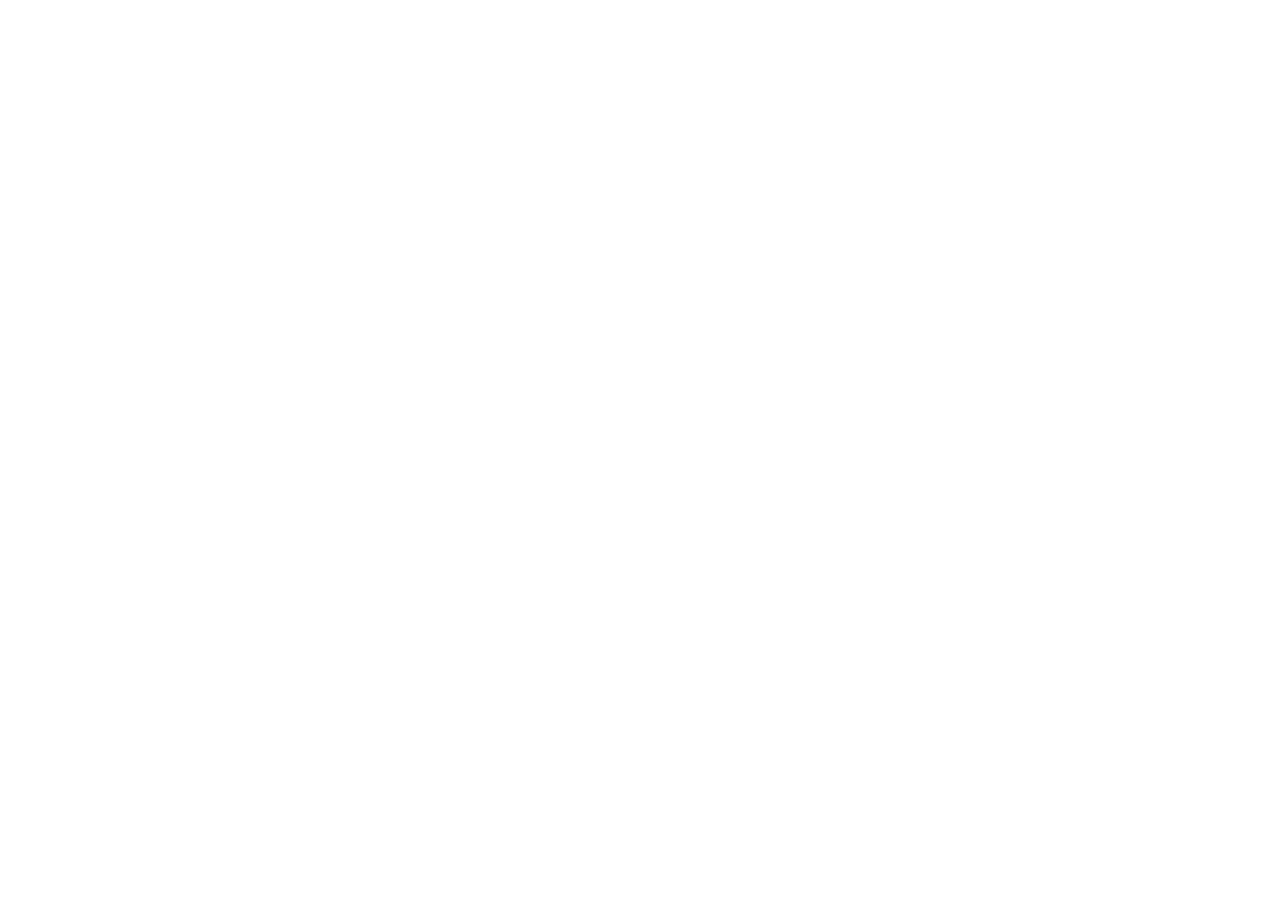
==== index.html @ 83b1821d "First commit" ====
<!DOCTYPE html>
<html lang="en">
<head>
    <meta charset="UTF-8">
    <meta http-equiv="X-UA-Compatible" content="IE=edge">
    <meta name="viewport" content="width=device-width, initial-scale=1.0">
    <link rel="stylesheet" href="index.css">
    <script src="index.js"></script>
    <title>cronometro</title>
</head>
<body>
    
</body>
</html>
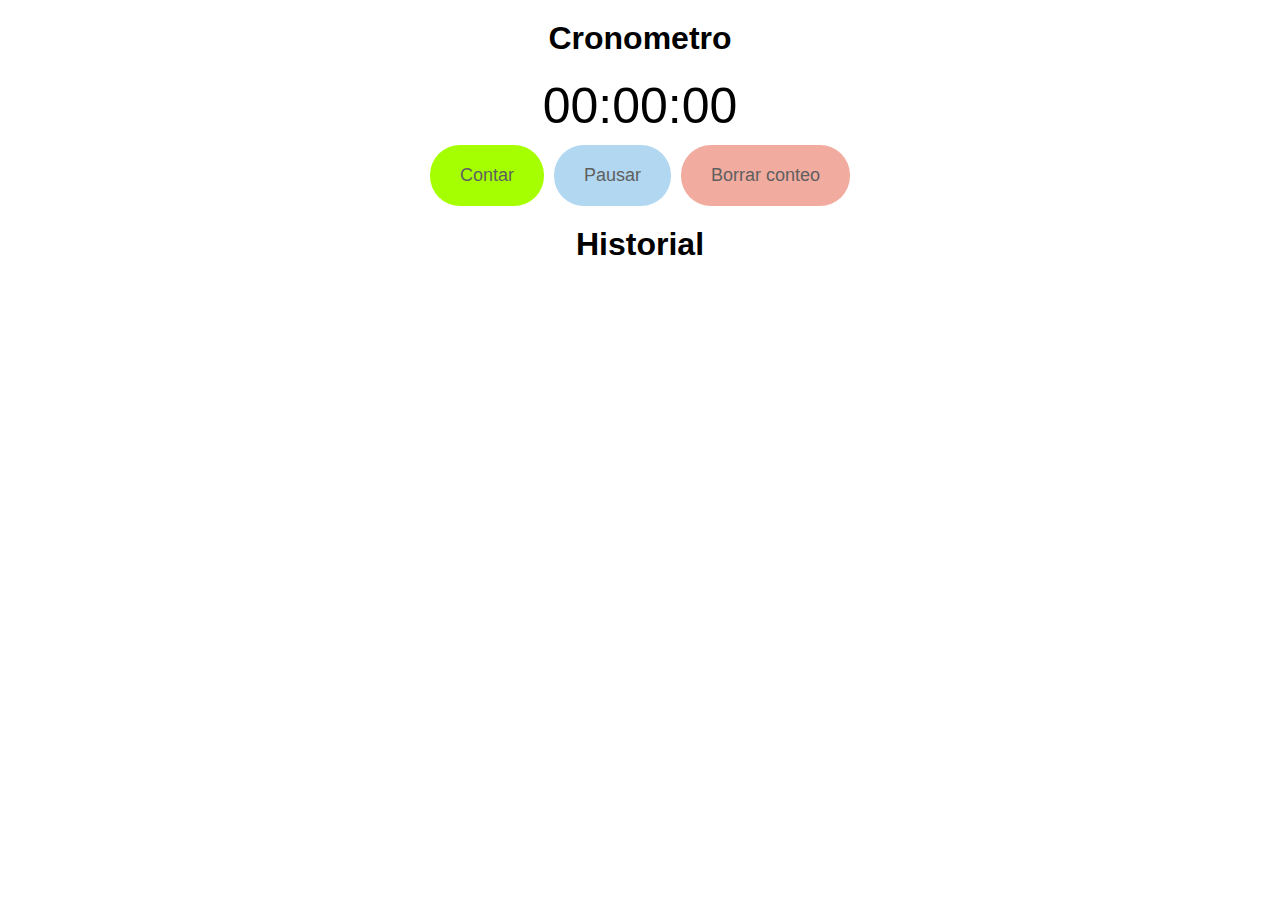
==== commit 38176719: "a basic chronometer was implemented" ====
--- a/index.html
+++ b/index.html
@@ -5,10 +5,32 @@
     <meta http-equiv="X-UA-Compatible" content="IE=edge">
     <meta name="viewport" content="width=device-width, initial-scale=1.0">
     <link rel="stylesheet" href="index.css">
-    <script src="index.js"></script>
+    
     <title>cronometro</title>
 </head>
 <body>
-    
+    <h1>Cronometro</h1>
+    <section class="contador">
+        <div class="minutos">
+            00
+        </div>
+        <div class="separador">:</div>
+        <div class="segundos">
+            00
+        </div>
+        <div class="separador">:</div>
+        <div class="milesimas">
+            00
+        </div>
+    </section>
+    <section class="acciones">
+        <button class="button contar">Contar</button>
+        <button class="button pausar">Pausar</button>
+        <button class="button borrar">Borrar conteo</button>
+    </section>
+    <div class="historial">
+        <h1>Historial</h1>
+    </div>
 </body>
+<script src="index.js"></script>
 </html>--- a/index.css
+++ b/index.css
@@ -0,0 +1,60 @@
+* {
+    box-sizing: border-box;
+    padding: 0;
+    margin: 0;
+}
+
+body {
+    font-family: 'Segoe UI', Tahoma, Geneva, Verdana, sans-serif
+}
+
+h1 {
+    margin: 20px;
+    text-align: center;
+}
+
+.contador {
+    display: flex;
+    justify-content: center;
+    margin: 10px 0;
+    font-size: 50px;
+}
+
+.acciones {
+    display: flex;
+    justify-content: center;
+}
+
+
+.button {
+    margin: 0 5px;
+    padding: 20px 30px;
+    background-color: transparent;
+    border-radius: 30px;
+    border: none;
+    color: rgb(95, 95, 95);
+    cursor: pointer;
+    font-size: large;
+}
+
+.contar {
+    background-color: rgb(166, 255, 1);
+}
+
+.pausar {
+    background-color: rgb(177, 215, 241);
+}
+
+.borrar {
+    background-color: rgb(241, 171, 159);
+}
+
+.historial {
+    display: flex;
+    flex-direction: column;
+    align-items: center;
+}
+
+@media screen {
+    
+}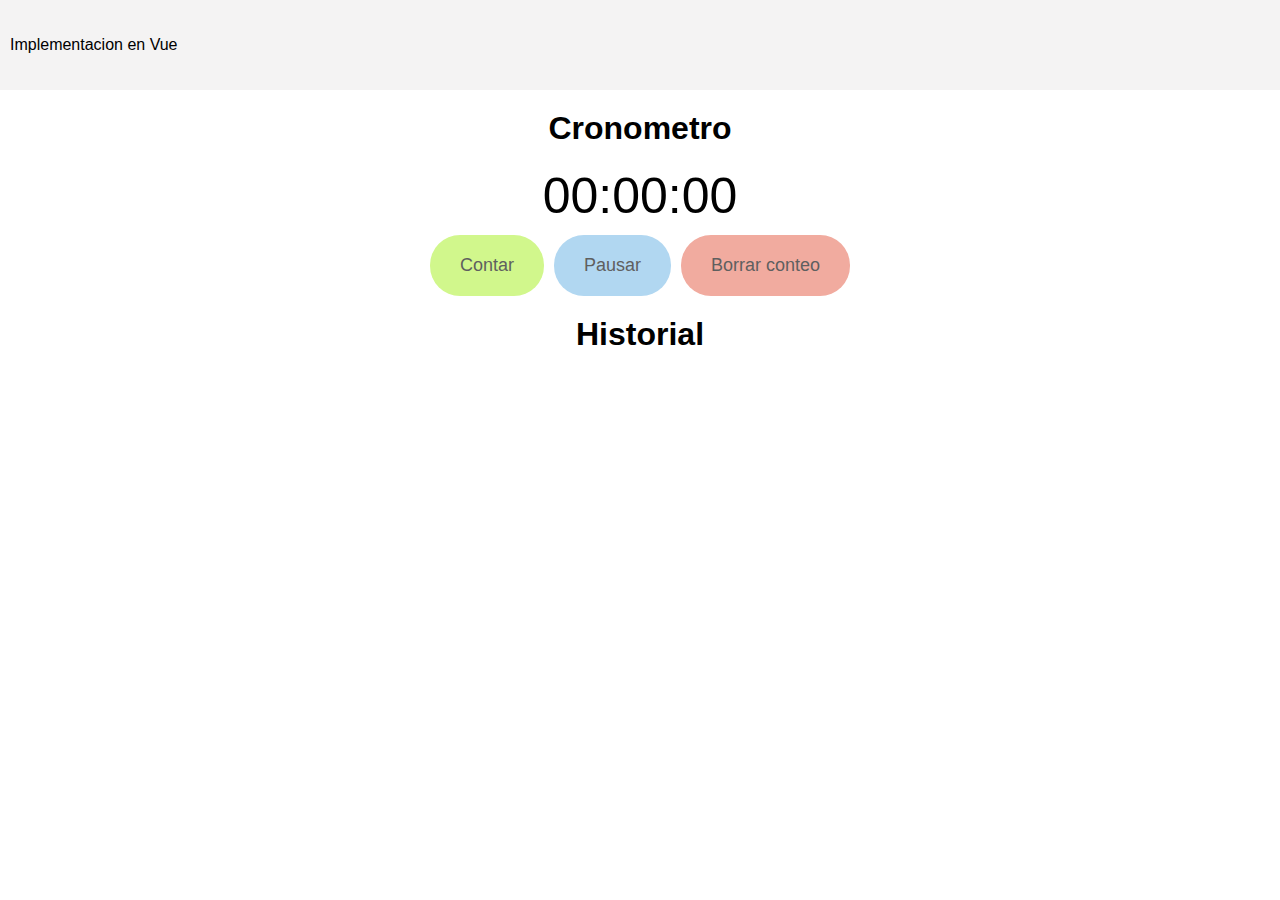
==== commit 9ce523c1: "link for vue implementation was added" ====
--- a/index.html
+++ b/index.html
@@ -9,6 +9,11 @@
     <title>cronometro</title>
 </head>
 <body>
+    <header class="header">
+        <ul>
+            <li><a href="/vue/vue.html" target="blank">Implementacion en Vue</a></li>
+        </ul>
+    </header>
     <h1>Cronometro</h1>
     <section class="contador">
         <div class="minutos">
--- a/index.css
+++ b/index.css
@@ -6,6 +6,32 @@
 
 body {
     font-family: 'Segoe UI', Tahoma, Geneva, Verdana, sans-serif
+}
+
+.header {
+    height: 10vh;
+    width: 100vw;
+    background-color: rgba(145, 133, 133, 0.103);
+    display: flex;
+}
+
+.header > ul {
+    display: flex;
+    list-style: none;
+    align-self: center;
+}
+
+.header > ul > li {
+    margin-left: 10px;
+}
+
+.header > ul > li:hover {
+    color: rgba(0, 0, 0, 0.582);
+}
+
+.header > ul > li > a {
+    text-decoration: none;
+    color: inherit;
 }
 
 h1 {
@@ -35,10 +61,20 @@
     color: rgb(95, 95, 95);
     cursor: pointer;
     font-size: large;
+    transform: translateY(0px);
+}
+
+.button:hover {
+    transition: ease-out 100ms;
+    transform: translateY(-4px);
+}
+
+.button:active {
+    background-color: rgb(198, 204, 204);
 }
 
 .contar {
-    background-color: rgb(166, 255, 1);
+    background-color: rgb(209, 247, 140);
 }
 
 .pausar {
@@ -49,12 +85,33 @@
     background-color: rgb(241, 171, 159);
 }
 
+.limpiar {
+    background-color: rgb(231, 238, 135);
+}
+
 .historial {
     display: flex;
     flex-direction: column;
     align-items: center;
 }
 
-@media screen {
-    
+@media (max-width: 630px) {
+    .acciones {
+        flex-wrap: wrap;
+    }
+
+    .button {
+        width: 50%;
+        margin-bottom: 10px;
+    }
+
+    .button:hover {
+        transform: translateY(0px);
+    }
+}
+
+@media (max-width: 340px) {
+    .button {
+        font-size: small;
+    }
 }